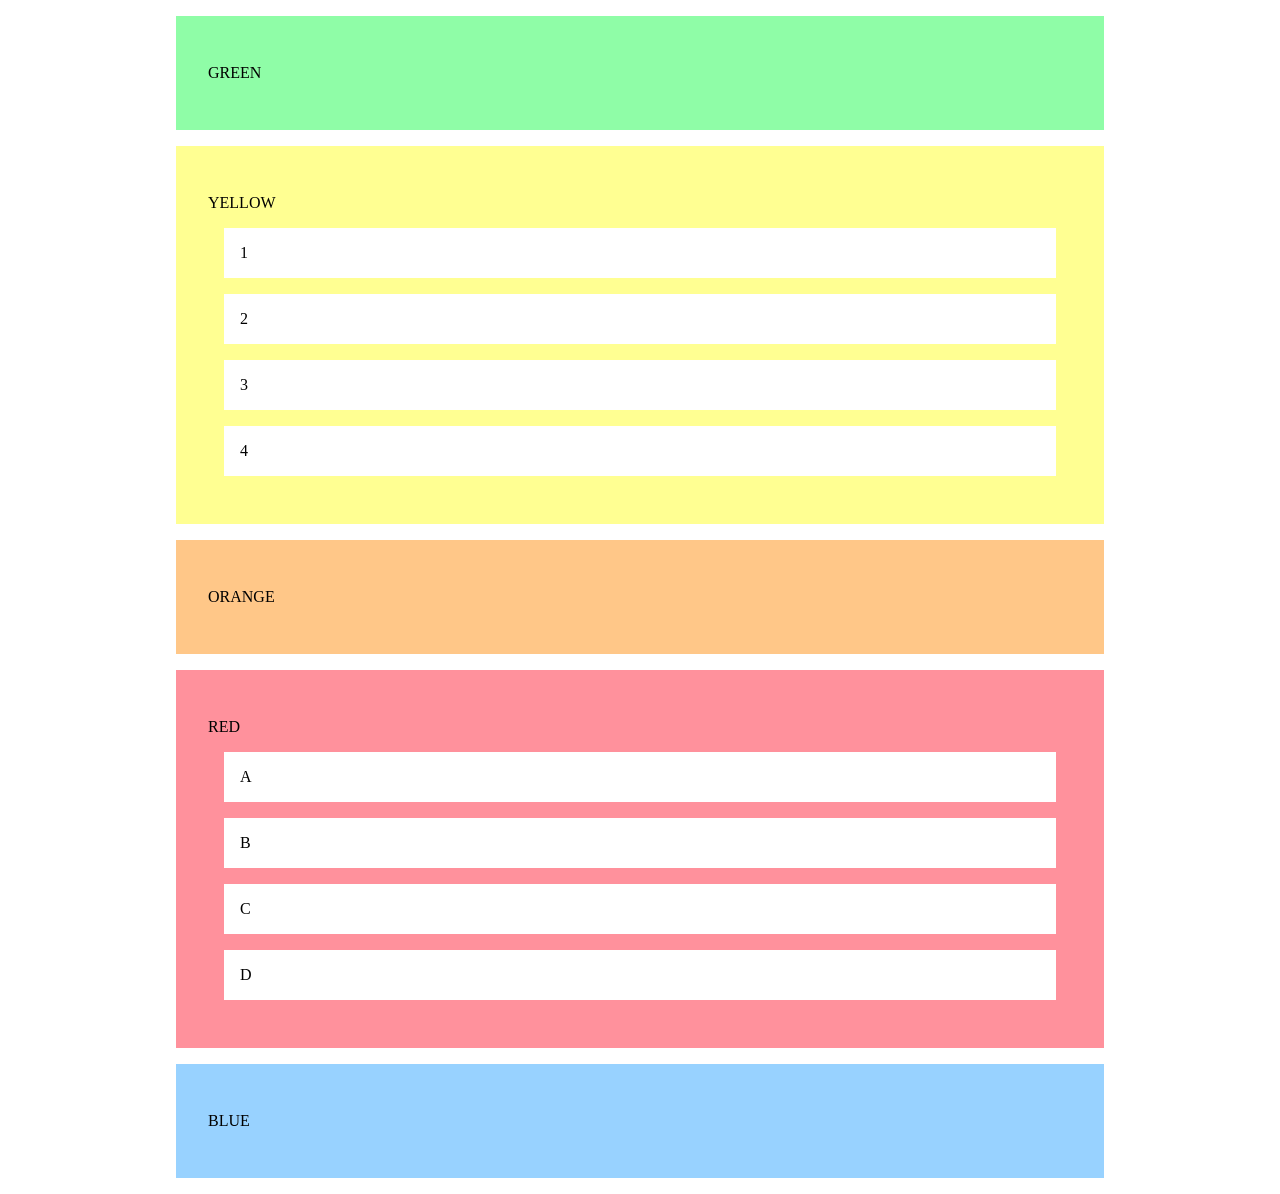
==== CSS/Exercise-7/index.html @ 6cdd158e "add exercises CSS" ====
<!DOCTYPE html>
<html lang="en">

<head>
  <meta charset="UTF-8">
  <meta http-equiv="X-UA-Compatible" content="IE=edge">
  <meta name="viewport" content="width=device-width, initial-scale=1.0">
  <title>Blocks</title>
  <link rel="stylesheet" href="start.css">
  <link rel="stylesheet" href="style.css">
</head>

<body>
  <section id="green">
    <p>GREEN</p>
  </section>
  <section id="yellow">
    <p>YELLOW</p>
    <ul>
      <li>1</li>
      <li>2</li>
      <li>3</li>
      <li>4</li>
    </ul>
  </section>
  <section id="orange">
    <p>ORANGE</p>
  </section>
  <section id="red">
    <p>RED</p>
    <ul>
      <li>A</li>
      <li>B</li>
      <li>C</li>
      <li>D</li>
    </ul>
  </section>
  <section id="blue">
    <p>BLUE</p>
  </section>
</body>

</html>
---- CSS/Exercise-7/style.css ----
body {
  width: 60em;
  margin: 0 auto;
}

section {
  padding: 2em;
  margin: 1em;
}

#green {
  background-color: #8ffda7;
}

#orange {
  background-color: #ffc788;
}

#yellow {
  background-color: #ffff92;
}

#red {
  background-color: #ff919c;
}

#blue {
  background-color: #98d2ff;
}

ul {
  padding: 0;
}

li {
  background-color: white;
  padding: 1em;
  display: block;
  margin: 1em;
}
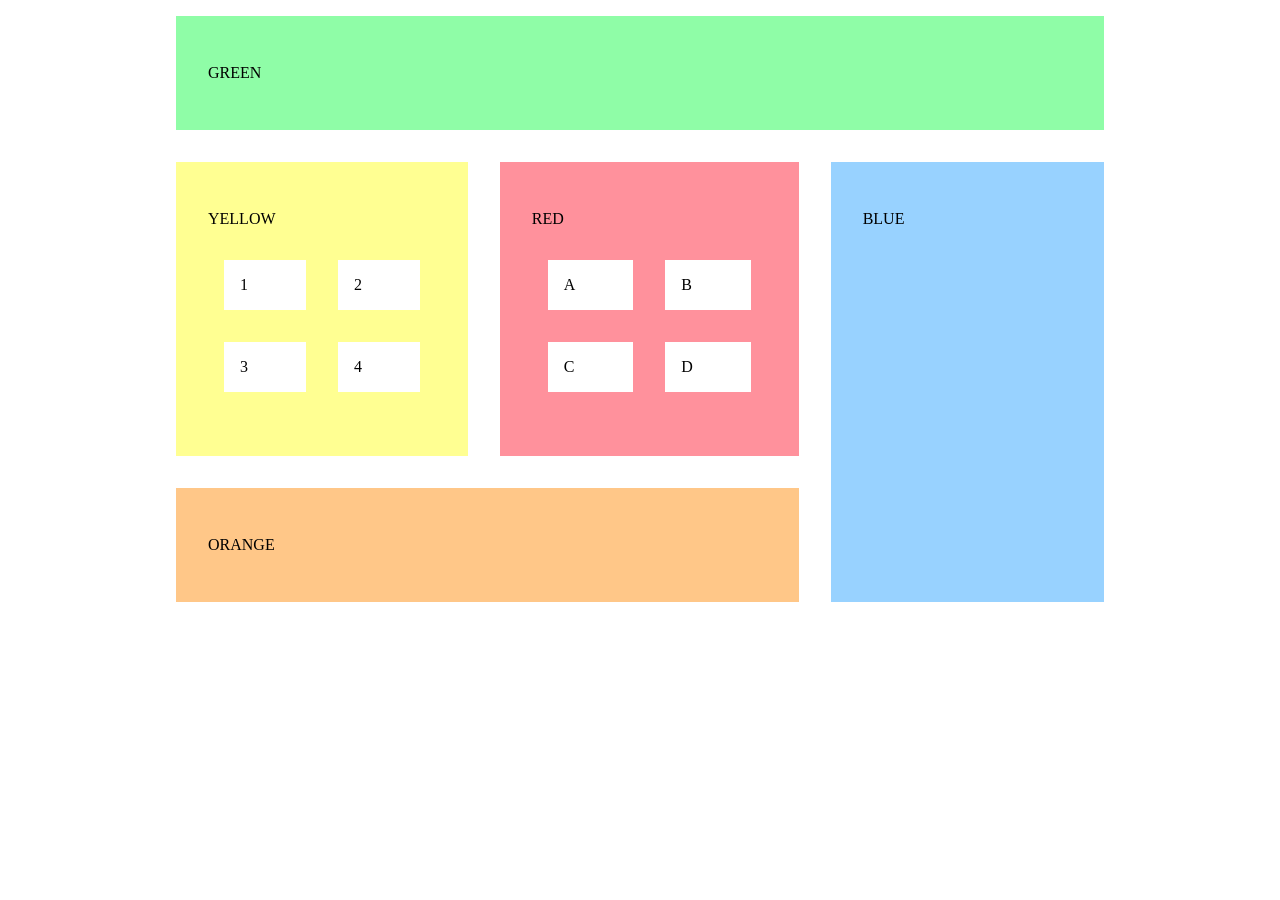
==== commit 8b1758cb: "complete exercise: 07" ====
--- a/CSS/Exercise-7/index.html
+++ b/CSS/Exercise-7/index.html
@@ -38,6 +38,7 @@
   <section id="blue">
     <p>BLUE</p>
   </section>
+
 </body>
 
 </html>
--- a/CSS/Exercise-7/start.css
+++ b/CSS/Exercise-7/start.css
@@ -0,0 +1,27 @@
+body {
+    display: grid;
+    grid-template-areas:
+      'green green green green'
+      'yellow red blue blue'
+      'orange orange blue blue';
+}
+ 
+#green { grid-area: green; }
+#yellow { grid-area: yellow; }
+#orange { grid-area: orange; }
+#red { grid-area: red; }
+#blue { grid-area: blue; }
+
+#yellow ul {
+    display: grid;
+    grid-template-areas:
+      'li li'
+      'li li';
+}
+  
+#red ul {
+    display: grid;
+    grid-template-areas:
+      'li li'
+      'li li';
+}
